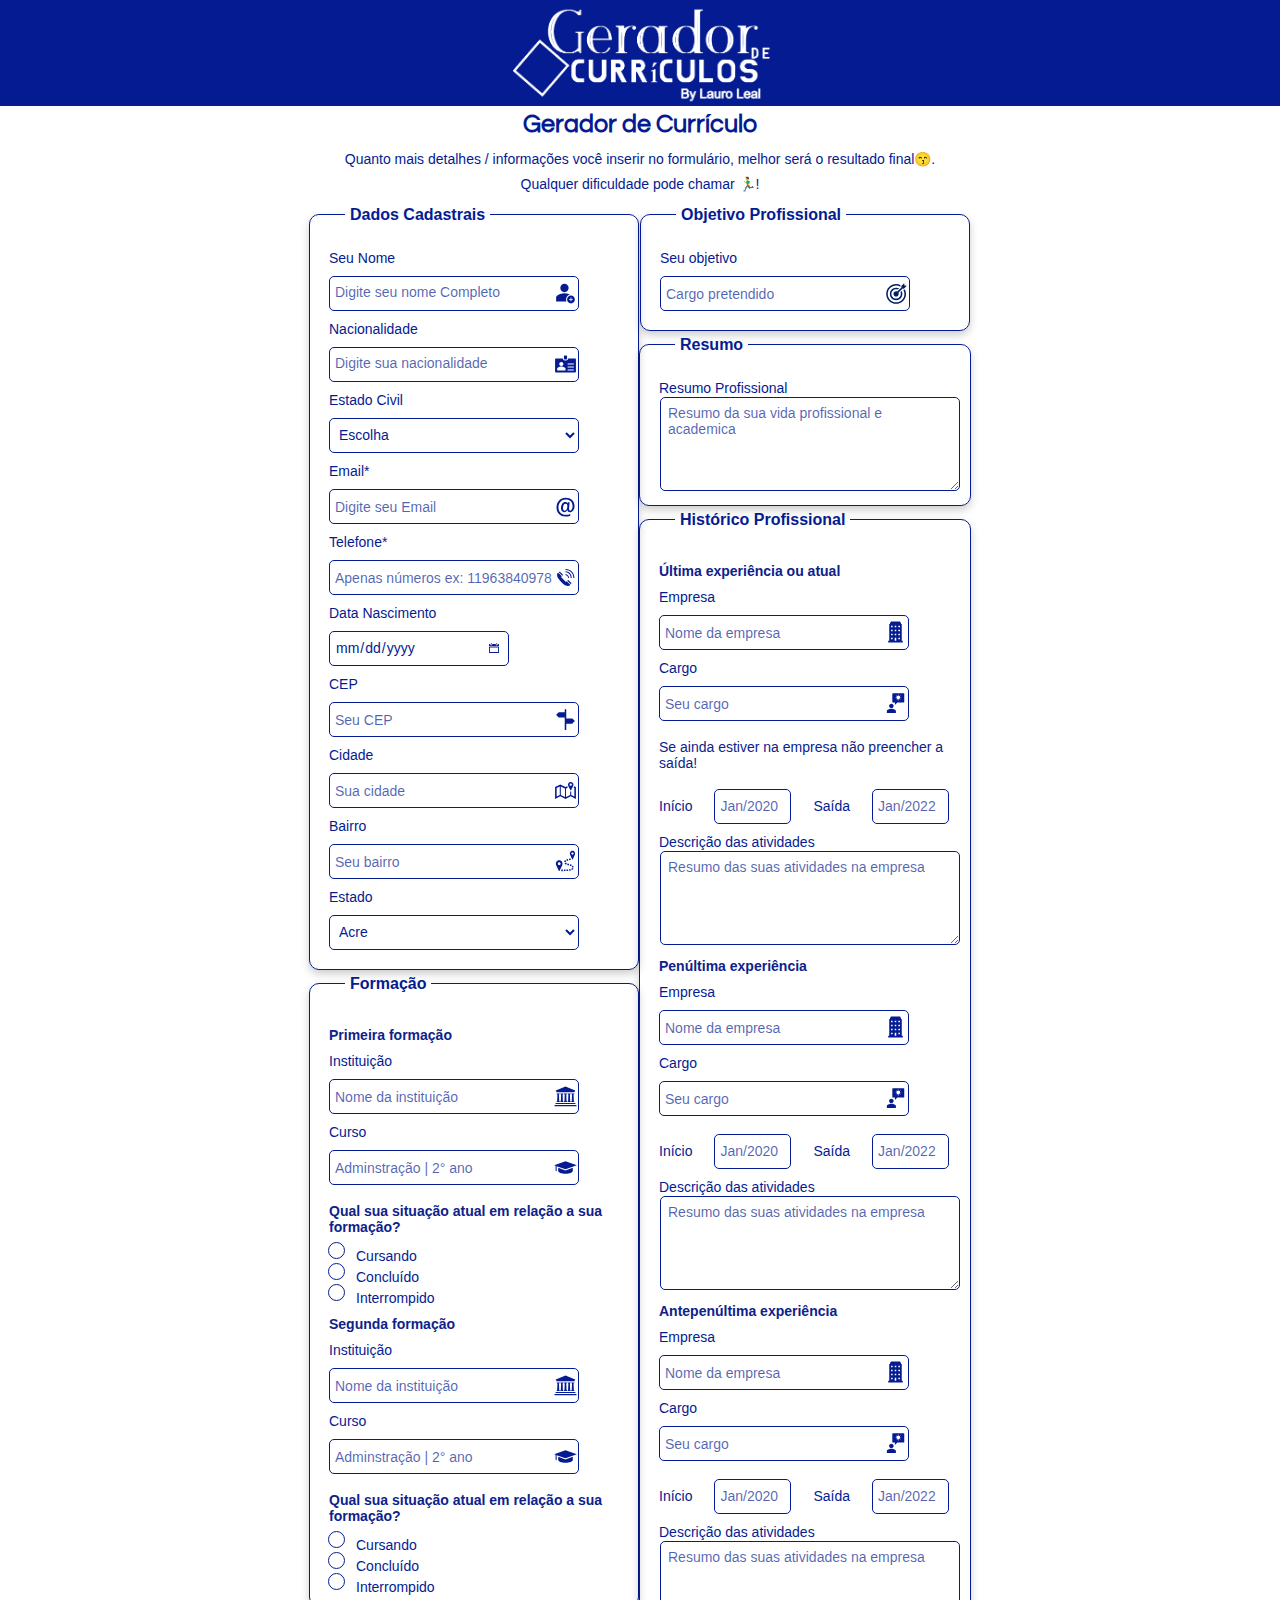
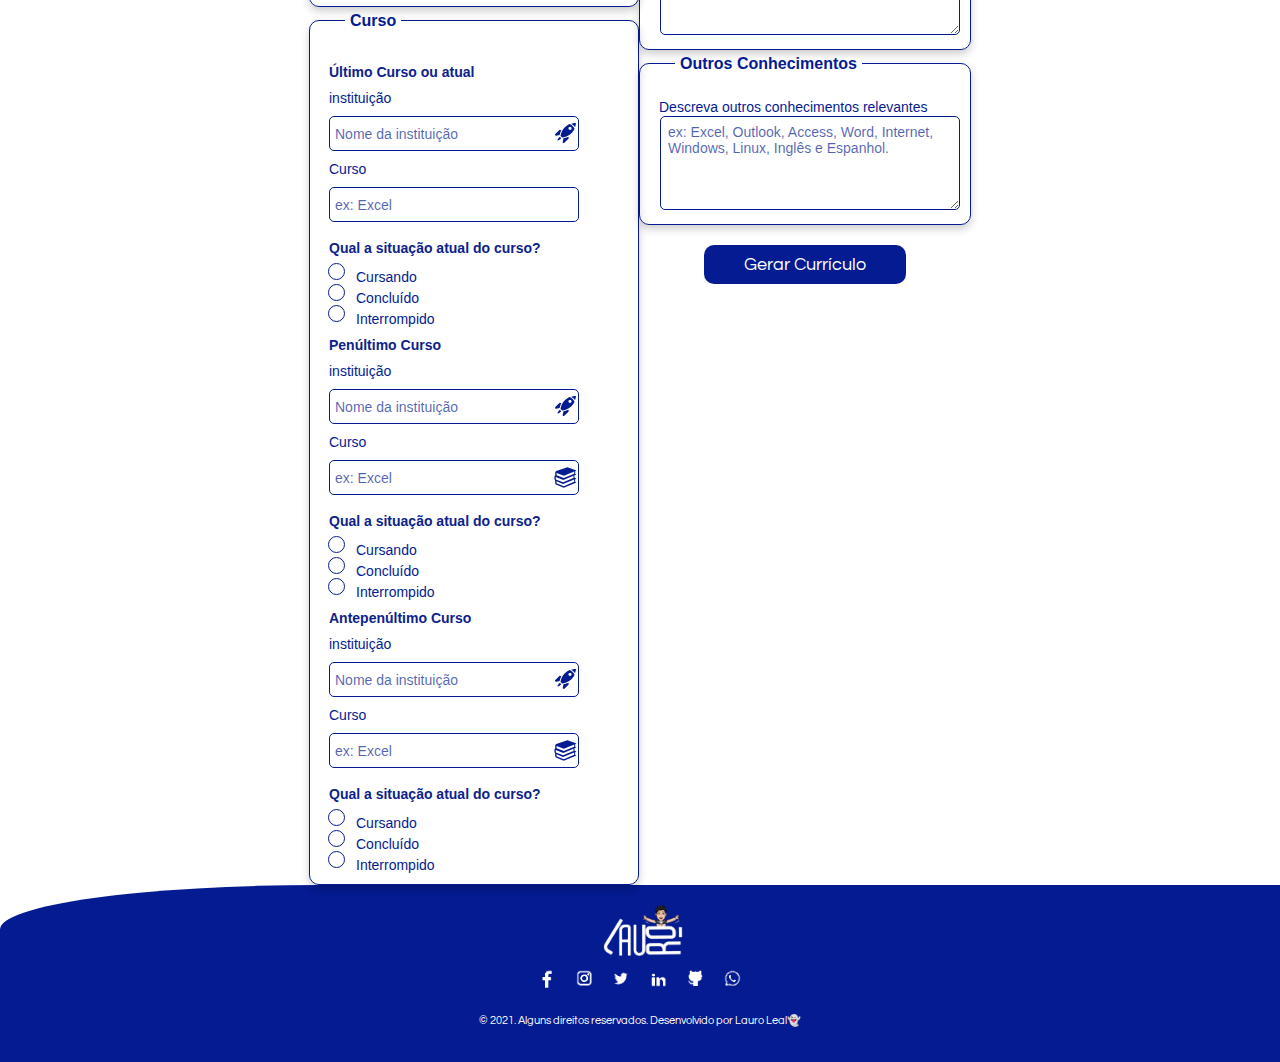
==== html/index.html @ 64fcfabd "testando a organização em pastas" ====
<!DOCTYPE html>
<html lang="pt-br">

<head>
    <meta charset="UTF-8">
    <meta http-equiv="X-UA-Compatible" content="IE=edge">
    <meta name="viewport" content="width=device-width, initial-scale=1.0">

    <!-- SEO -->
    <title>Gerador de Currículo</title>

    <link rel="stylesheet" href="/css/style__padrao.css">
    <link rel="stylesheet" href="/css/style__mobile.css">


    <meta name="description" content="Gerador de Currículo Online Gratis">
    <meta http-equiv="content-language" content="pt-br">
    <meta name="author" content="Lauro Leal">

    <!-- Favicon -->
    <link rel="icon" type="image/png" href="/img/lauro__icon.png">

    <!-- Opengraph -->
    <meta property="og:locale" content="pt_BR">
    <meta property="og:type" content="website">
    <meta property="og:title" content="Gerador de Currículo">
    <meta property="og:description" content="Gerador de Currículo Online Gratis">

</head>

<body>
    <header>
        <section class="box__interno">
            <section class="box__externo__conteudo">
                <img class="img__logo" src="/img/logo__novo.png">
            </section>
        </section>

    </header>
    <section>
        <form id="form" class="box_for" action="curriculo.html">
            <h1 class="p__titulo__padrao">Gerador de Currículo</h1>
            <p class="formulario__texto p__texto">Quanto mais detalhes / informações você inserir no formulário, melhor será o resultado final😙.</p>
            <p class="formulario__texto p__texto">Qualquer dificuldade pode chamar 🏃‍♂️!</p>
            <section id="formulario">
                <div class="box__externo">
                    <fieldset class=" teste">
                        <legend>Dados Cadastrais</legend>
                        <section>
                            <label class="formulario__texto" for="name">Seu Nome</label>
                            <input class="formulario__campo__menor3" type="text" id="name" name="name" placeholder="Digite seu nome Completo">
                        </section>
                        <section>
                            <label class="formulario__texto" for="nacionalidade">Nacionalidade</label>
                            <input class="formulario__campo__menor3" type="text" id="nacionalidade" name="nacionalidade" placeholder="Digite sua nacionalidade">
                        </section>
                        <section>
                            <label class="formulario__texto" for="estado__civil">Estado Civil</label>
                            <select class="formulario__campo__option" id="estado__civil" name="estado__civil">
                       <option class="formulario__campo__option__disabled" selected="" disabled="">Escolha</option>
                       <option class="formulario__campo__option__disabled" disabled="">Gênero Masculino</option>
                       <option  value="Solteiro">Solteiro</option>
                       <option  value="Casado">Casado</option>
                       <option  value="Divorciado">Divorciado</option>
                       <option  value="Viúvo">Viúvo</option>
                       <option class="formulario__campo__option__disabled" disabled="">Gênero Feminino</option>
                       <option  value="Solteira">Solteira</option>
                       <option  value="Casada">Casada</option>
                       <option  value="Divorciada">Divorciada</option>
                       <option  value="Viúva">Viúva</option>
                       <option class="formulario__campo__option__disabled" disabled="">Gênero Neutro</option>
                       <option  value="Solteirx">Solteirx</option>
                       <option  value="Casadx">Casadx</option>
                       <option  value="Divorciadx">Divorciadx</option>
                       <option  value="Viúvx">Viúvx</option>
                       </select>
                        </section>
                        <section>
                            <!-- Email-->
                            <label class="formulario__texto" for="email">Email*</label>
                            <input class="formulario__campo" type="email" id="email" name="email" placeholder="Digite seu Email">
                        </section>
                        <section>
                            <!-- Telefone (apenas números)-->
                            <label class="formulario__texto" for="telefone">Telefone*</label>
                            <input class="formulario__campo formulario__tel" type="tel" id="telefone" name="telefone" placeholder="Apenas números ex: 11963840978">
                        </section>
                        <section>
                            <!-- Data de nascimento (data)-->
                            <label class="formulario__texto" for="data">Data Nascimento</label>
                            <input class="formulario__campo formulario__data" type="date" id="data" name="data">
                        </section>
                        <!-- Toda essa parte do código foi retirada do 
                        https://velhobit.com.br/programacao/carregando-cep-cidades-dinamicamente.html -->
                        <!--Importando Script Jquery-->
                        <script type="text/javascript" src="https://code.jquery.com/jquery-3.2.1.min.js"></script>
                        <section>
                            <label class="formulario__texto" for="cep">CEP</label>
                            <input class="formulario__campo" id="cep" type="text" name="CEP" placeholder="Seu CEP" />
                            <!--
                            <label class="formulario__texto" for="logradouro">Logradouro</label>
                            <input class="formulario__campo" id="logradouro" type="text">
                            <label class="formulario__texto" for="numero">Número</label>
                            <input class="formulario__campo" id="numero" type="text" />  -->
                            <label class="formulario__texto" for="cidade">Cidade</label>
                            <input class="formulario__campo" id="cidade" name="cidade" type="text" placeholder="Sua cidade" />
                            <label class="formulario__texto" for="bairro">Bairro</label>
                            <input class="formulario__campo" id="bairro" name="bairro" type="text" placeholder="Seu bairro" />
                        </section>
                        <section>
                            <label class="formulario__texto" for="uf">Estado</label>
                            <select class="formulario__campo__option" id="uf" name="uf">
                            <option value="AC">Acre</option>
                            <option value="AL">Alagoas</option>
                            <option value="AP">Amapá</option>
                            <option value="AM">Amazonas</option>
                            <option value="BA">Bahia</option>
                            <option value="CE">Ceará</option>
                            <option value="DF">Distrito Federal</option>
                            <option value="ES">Espírito Santo</option>
                            <option value="GO">Goiás</option>
                            <option value="MA">Maranhão</option>
                            <option value="MT">Mato Grosso</option>
                            <option value="MS">Mato Grosso do Sul</option>
                            <option value="MG">Minas Gerais</option>
                            <option value="PA">Pará</option>
                            <option value="PB">Paraíba</option>
                            <option value="PR">Paraná</option>
                            <option value="PE">Pernambuco</option>
                            <option value="PI">Piauí</option>
                            <option value="RJ">Rio de Janeiro</option>
                            <option value="RN">Rio Grande do Norte</option>
                            <option value="RS">Rio Grande do Sul</option>
                            <option value="RO">Rondônia</option>
                            <option value="RR">Roraima</option>
                            <option value="SC">Santa Catarina</option>
                            <option value="SP">São Paulo</option>
                            <option value="SE">Sergipe</option>
                            <option value="TO">Tocantins</option>
                       </select>
                            <script type="text/javascript">
                                $("#cep").focusout(function() {
                                    //Início do Comando AJAX
                                    $.ajax({
                                        //O campo URL diz o caminho de onde virá os dados
                                        //É importante concatenar o valor digitado no CEP
                                        url: 'https://viacep.com.br/ws/' + $(this).val() + '/json/unicode/',
                                        //Aqui você deve preencher o tipo de dados que será lido,
                                        //no caso, estamos lendo JSON.
                                        dataType: 'json',
                                        //SUCESS é referente a função que será executada caso
                                        //ele consiga ler a fonte de dados com sucesso.
                                        //O parâmetro dentro da função se refere ao nome da variável
                                        //que você vai dar para ler esse objeto.
                                        success: function(resposta) {
                                            //Agora basta definir os valores que você deseja preencher
                                            //automaticamente nos campos acima.
                                            // $("#logradouro").val(resposta.logradouro);
                                            // $("#complemento").val(resposta.complemento);
                                            $("#bairro").val(resposta.bairro);
                                            $("#cidade").val(resposta.localidade);
                                            $("#uf").val(resposta.uf);
                                            //Vamos incluir para que o Número seja focado automaticamente
                                            //melhorando a experiência do usuário
                                            //$("#numero").focus();
                                        }
                                    });
                                });
                            </script>
                    </fieldset>



                    <!-- Formação -->


                    <fieldset class="teste">
                        <legend>Formação</legend>
                        <section>
                            <p class="formulario__texto__p">Primeira formação</p>
                            <!-- <label class="formulario__texto" for="formacao">Formação</label>
                            <select class="formulario__campo__option" id="formacao" name="formacao">
                             <option class="formulario__campo__option__disabled" selected="" disabled="">Escolha sua formação</option>
                             <option  value="Ensino Fundamental">Ensino Fundamental</option>
                             <option  value="Ensino Médio">Ensino Médio</option>
                             <option  value="Ensino Médio Técnico">Ensino Médio Técnico</option>
                             <option  value="Técnico">Curso Técnico</option>
                             <option  value="Bacharel">Superior Bacharelado</option>
                             <option  value="Tecnólogo">Superior Tecnólogo</option>
                             <option  value="Licenciatura">Superior Licenciatura</option>
                             <option  value="Pós">Superior Pós</option>
                           </select> -->

                            <!-- <label class="formulario__texto" for="inicio_curso">Início</label>
                            <input class="formulario__campo__forma" type="text" name="inicio_curso" placeholder="Jan/2020">
                            <label class="formulario__texto" for="saida_curso">Previsão / fim</label>
                            <input class="formulario__campo__forma" type="text" name="saida_curso" placeholder="Jan/2022"> -->

                            <section>
                                <label class="formulario__texto" for="escola__nome">Instituição</label>
                                <input class="formulario__campo" type="text" id="escola__nome" name="escola__nome" placeholder="Nome da instituição">
                            </section>
                            <label class="formulario__texto" for="nome__curso">Curso</label>
                            <input class="formulario__campo" type="text" id="nome__curso" name="nome__curso" placeholder="Adminstração | 2° ano">
                            <section>
                                <p class="formulario__texto__p">Qual sua situação atual em relação a sua formação?</p>
                                <div class="radio__flex">
                                    <section class="radio__block">
                                        <input class="formulario__radio" type="radio" id="cursando" name="situação__formacao__1" value="Cursando">
                                        <label class="formulario__texto" for="cursando">Cursando</label>
                                    </section>
                                    <section class="radio__block">
                                        <input class="formulario__radio" type="radio" id="concluido" name="situação__formacao__1" value="Concluído">
                                        <label class="formulario__texto" for="concluido">Concluído</label>
                                    </section>
                                    <section class="radio__block">
                                        <input class="formulario__radio" type="radio" id="interrompido" name="situação__formacao__1" value="Interrompido">
                                        <label class="formulario__texto" for="interrompido">Interrompido</label>
                                    </section>
                                </div>
                            </section>
                        </section>

                        <section>
                            <p class="formulario__texto__p">Segunda formação</p>
                            <!-- <label class="formulario__texto" for="formacao2">Formação</label>
                            <select class="formulario__campo__option" id="formacao__2" name="formacao2">
                             <option class="formulario__campo__option__disabled" selected="" disabled="">Escolha sua formação</option>
                             <option  value="Ensino Fundamental">Ensino Fundamental</option>
                             <option  value="Ensino Médio">Ensino Médio</option>
                             <option  value="Ensino Médio Técnico">Ensino Médio Técnico</option>
                             <option  value="Técnico">Curso Técnico</option>
                             <option  value="Bacharel">Superior Bacharelado</option>
                             <option  value="Tecnólogo">Superior Tecnólogo</option>
                             <option  value="Licenciatura">Superior Licenciatura</option>
                             <option  value="Pós">Superior Pós</option>
                           </select> -->

                            <!-- <label class="formulario__texto" for="inicio_curso">Início</label>
                            <input class="formulario__campo__forma" type="text" name="inicio_curso__2" placeholder="Jan/2020">
                            <label class="formulario__texto" for="saida_curso">Previsão / fim</label>
                            <input class="formulario__campo__forma" type="text" name="saida_curso__2" placeholder="Jan/2022"> -->

                            <section>
                                <label class="formulario__texto" for="escola__nome__2">Instituição</label>
                                <input class="formulario__campo" type="text" id="escola__nome__2" name="escola__nome__2" placeholder="Nome da instituição">
                            </section>
                            <label class="formulario__texto" for="nome__curso__2">Curso</label>
                            <input class="formulario__campo" type="text" id="nome__curso__2" name="nome__curso__2" placeholder="Adminstração | 2° ano">
                            <section>
                                <p class="formulario__texto__p">Qual sua situação atual em relação a sua formação?</p>
                                <div class="radio__flex">
                                    <section class="radio__block">
                                        <input class="formulario__radio" type="radio" name="situação__formacao__2" value="Cursando">
                                        <label class="formulario__texto" for="cursando">Cursando</label>
                                    </section>
                                    <section class="radio__block">
                                        <input class="formulario__radio" type="radio" name="situação__formacao__2" value="Concluído">
                                        <label class="formulario__texto" for="concluido">Concluído</label>
                                    </section>
                                    <section class="radio__block">
                                        <input class="formulario__radio" type="radio" name="situação__formacao__2" value="Interrompido">
                                        <label class="formulario__texto" for="interrompido">Interrompido</label>
                                    </section>
                                </div>
                            </section>
                        </section>
                    </fieldset>
                    <fieldset class="teste">
                        <legend>Curso</legend>
                        <section>
                            <p class="formulario__texto__p">Último Curso ou atual</p>
                            <label class="formulario__texto" for="local__curso1">instituição</label>
                            <input class="formulario__campo" type="text" id="local__curso1" name="local__curso1" placeholder="Nome da instituição">
                            <label class="formulario__texto" for="nome__curso1">Curso</label>
                            <input class="formulario__campo" type="text" id="nome__curso1" name="nome__curso1" placeholder="ex: Excel">
                            <!-- <label class="formulario__texto" for="inicio_curso1">Início</label>
                            <input class="formulario__campo__menor2" type="text" id="inicio_curso1" name="inicio_curso1" placeholder="Jan/2020">
                            <label class="formulario__texto" for="saida_curso1">Fim</label>
                            <input class="formulario__campo__menor2" type="text" id="saida_curso1" name="saida_curso1" placeholder="Jan/2022"> -->
                            <p class="formulario__texto__p">Qual a situação atual do curso?</p>
                            <div class="radio__flex">
                                <section class="radio__block">
                                    <input class="formulario__radio" type="radio" name="situação__curso__1" value="Cursando">
                                    <label class="formulario__texto" for="cursando">Cursando</label>
                                </section>
                                <section class="radio__block">
                                    <input class="formulario__radio" type="radio" name="situação__curso__1" value="Concluído">
                                    <label class="formulario__texto" for="concluido">Concluído</label>
                                </section>
                                <section class="radio__block">
                                    <input class="formulario__radio" type="radio" name="situação__curso__1" value="Interrompido">
                                    <label class="formulario__texto" for="interrompido">Interrompido</label>
                                </section>
                        </section>

                        <section>
                            <p class="formulario__texto__p">Penúltimo Curso</p>
                            <label class="formulario__texto" for="local__curso2">instituição</label>
                            <input class="formulario__campo" type="text" id="local__curso2" name="local__curso2" placeholder="Nome da instituição">
                            <label class="formulario__texto" for="nome__curso2">Curso</label>
                            <input class="formulario__campo" type="text" id="nome__curso2" name="nome__curso2" placeholder="ex: Excel">
                            <!-- <label class="formulario__texto" for="inicio_curso2">Início</label>
                            <input class="formulario__campo__menor2" type="text" id="inicio_curso2" name="inicio_curso2" placeholder="Jan/2020">
                            <label class="formulario__texto" for="saida_curso2">Fim</label>
                            <input class="formulario__campo__menor2" type="text" id="saida_curso2" name="saida_curso2" placeholder="Jan/2022"> -->
                            <p class="formulario__texto__p">Qual a situação atual do curso?</p>
                            <div class="radio__flex">
                                <section class="radio__block">
                                    <input class="formulario__radio" type="radio" name="situação__curso__2" value="Cursando">
                                    <label class="formulario__texto" for="cursando">Cursando</label>
                                </section>
                                <section class="radio__block">
                                    <input class="formulario__radio" type="radio" name="situação__curso__2" value="Concluído">
                                    <label class="formulario__texto" for="concluido">Concluído</label>
                                </section>
                                <section class="radio__block">
                                    <input class="formulario__radio" type="radio" name="situação__curso__2" value="Interrompido">
                                    <label class="formulario__texto" for="interrompido">Interrompido</label>
                                </section>
                        </section>

                        <section>
                            <p class="formulario__texto__p">Antepenúltimo Curso</p>
                            <label class="formulario__texto" for="local__curso3">instituição</label>
                            <input class="formulario__campo" type="text" id="local__curso3" name="local__curso3" placeholder="Nome da instituição">
                            <label class="formulario__texto" for="nome__curso3">Curso</label>
                            <input class="formulario__campo" type="text" id="nome__curso3" name="nome__curso3" placeholder="ex: Excel">
                            <!-- <label class="formulario__texto" for="inicio_curso3">Início</label>
                            <input class="formulario__campo__menor2" type="text" id="inicio_curso3" name="inicio_curso3" placeholder="Jan/2020">
                            <label class="formulario__texto" for="saida_curso3">Fim</label>
                            <input class="formulario__campo__menor2" type="text" id="saida_curso3" name="saida_curso3" placeholder="Jan/2022"> -->
                            <p class="formulario__texto__p">Qual a situação atual do curso?</p>
                            <div class="radio__flex">
                                <section class="radio__block">
                                    <input class="formulario__radio" type="radio" name="situação__curso__3" value="Cursando">
                                    <label class="formulario__texto" for="cursando">Cursando</label>
                                </section>
                                <section class="radio__block">
                                    <input class="formulario__radio" type="radio" name="situação__curso__3" value="Concluído">
                                    <label class="formulario__texto" for="concluido">Concluído</label>
                                </section>
                                <section class="radio__block">
                                    <input class="formulario__radio" type="radio" name="situação__curso__3" value="Interrompido">
                                    <label class="formulario__texto" for="interrompido">Interrompido</label>
                                </section>

                        </section>
                    </fieldset>
                    </div>
                    <div class="box__externo">

                        <fieldset class="teste">
                            <legend>Objetivo Profissional</legend>
                            <section>
                                <label class="formulario__texto" for="objetivo">Seu objetivo</label>
                                <input class="formulario__campo" id="objetivo" name="objetivo" placeholder="Cargo pretendido"></input>
                            </section>
                        </fieldset>

                        <fieldset class="teste">
                            <legend>Resumo</legend>
                            <section>
                                <label class="formulario__texto" for="resumo">Resumo Profissional</label>
                                <textarea class="formulario__textarea" id="resumo" name="resumo" rows="4" cols="50" placeholder="Resumo da sua vida profissional e academica"></textarea>
                            </section>
                        </fieldset>

                        <!-- Historico Profissional -->
                        <fieldset class="teste">
                            <legend>Histórico Profissional</legend>
                            <!-- Experiencia 1 -->
                            <section>
                                <p class="formulario__texto__p">Última experiência ou atual</p>
                                <label class="formulario__texto" for="name_empresa__1">Empresa</label>
                                <input class="formulario__campo" type="text" id="name_empresa__1" name="name_empresa__1" placeholder="Nome da empresa">
                                <label class="formulario__texto" for="cargo_empresa__1">Cargo</label>
                                <input class="formulario__campo" type="text" id="cargo_empresa__1" name="cargo_empresa__1" placeholder="Seu cargo">
                                <p class="formulario__texto__p2">Se ainda estiver na empresa não preencher a saída!</p>
                                <label class="formulario__texto" for="inicio_empresa__1">Início</label>
                                <input class="formulario__campo__menor" type="text" id="inicio_empresa__1" name="inicio_empresa__1" placeholder="Jan/2020">
                                <label class="formulario__texto" for="saida_empresa__1">Saída</label>
                                <input class="formulario__campo__menor" type="text" id="saida_empresa__1" name="saida_empresa__1" placeholder="Jan/2022">
                                <label class="formulario__texto" for="resumo__empresa1">Descrição das atividades</label>
                                <textarea class="formulario__textarea" id="resumo__empresa1" name="resumo__empresa1" rows="4" cols="50" placeholder="Resumo das suas atividades na empresa"></textarea>
                            </section>
                            <!-- Experiencia 2 -->
                            <section>
                                <p class="formulario__texto__p">Penúltima experiência</p>
                                <label class="formulario__texto" for="name_empresa__2">Empresa</label>
                                <input class="formulario__campo" type="text" id="name_empresa__2" name="name_empresa__2" placeholder="Nome da empresa">
                                <label class="formulario__texto" for="cargo_empresa__2">Cargo</label>
                                <input class="formulario__campo" type="text" id="cargo_empresa__2" name="cargo_empresa__2" placeholder="Seu cargo">
                                <label class="formulario__texto" for="inicio_empresa__2">Início</label>
                                <input class="formulario__campo__menor" type="text" id="inicio_empresa__2" name="inicio_empresa__2" placeholder="Jan/2020">
                                <label class="formulario__texto" for="saida_empresa__2">Saída</label>
                                <input class="formulario__campo__menor" type="text" id="saida_empresa__2" name="saida_empresa__2" placeholder="Jan/2022">
                                <label class="formulario__texto" for="resumo__empresa2">Descrição das atividades</label>
                                <textarea class="formulario__textarea" id="resumo__empresa2" name="resumo__empresa2" rows="4" cols="50" placeholder="Resumo das suas atividades na empresa"></textarea>
                            </section>
                            <!-- Experiencia 3 -->
                            <section>
                                <p class="formulario__texto__p">Antepenúltima experiência</p>
                                <label class="formulario__texto" for="name_empresa__3">Empresa</label>
                                <input class="formulario__campo" type="text" id="name_empresa__3" name="name_empresa__3" placeholder="Nome da empresa">
                                <label class="formulario__texto" for="cargo_empresa__3">Cargo</label>
                                <input class="formulario__campo" type="text" id="cargo_empresa__3" name="cargo_empresa__3" placeholder="Seu cargo">
                                <label class="formulario__texto" for="inicio_empresa__3">Início</label>
                                <input class="formulario__campo__menor" type="text" id="inicio_empresa__3" name="inicio_empresa__3" placeholder="Jan/2020">
                                <label class="formulario__texto" for="saida_empresa__3">Saída</label>
                                <input class="formulario__campo__menor" type="text" id="saida_empresa__3" name="saida_empresa__3" placeholder="Jan/2022">
                                <label class="formulario__texto" for="resumo__empresa3">Descrição das atividades</label>
                                <textarea class="formulario__textarea" id="resumo__empresa3" name="resumo__empresa3" rows="4" cols="50" placeholder="Resumo das suas atividades na empresa"></textarea>
                            </section>
                        </fieldset>
                        <!-- Outros Conhecimentos -->
                        <fieldset class="teste">
                            <legend>Outros Conhecimentos</legend>
                            <section>
                                <label class="formulario__texto" for="outros__conhecimentos">Descreva outros conhecimentos relevantes</label>
                                <textarea class="formulario__textarea" id="outros__conhecimentos" name="outros__conhecimentos" rows="4" cols="50" placeholder="ex: Excel, Outlook, Access, Word, Internet, Windows, Linux, Inglês e Espanhol."></textarea>
                            </section>
                        </fieldset>
                        <section class="centralizar__button">
                            <button type="submit" id="btGerarPDF">Gerar Currículo</button>
                        </section>

                    </div>
                    </section>
        </form>
        <script type="text/javascript" src="/js/action.js"></script>

        <!-- <section class="centralizar__button">
            <img src="https://media0.giphy.com/media/z24q9PQNlw19u/giphy.gif?cid=ecf05e47y3ti7bcxjpoyxmjfg7k1uhzmjibp9mtdgkm7brhw&rid=giphy.gif&ct=g">
        </section> 
    
    -->
        <footer>
            <section class="box__externo__conteudo">
                <img class="img__logo__footer" src="/img/logo__Lauro__2__novo.png">
            </section>

            <section class="box__externo__conteudo">
                <section>
                    <a class="facebook" href="https://www.facebook.com/lauroeleal/" target="_blank"> <img class="icones__sociais" src="/img/facebook_logo_dark.png"></a>
                    <a class="instagram" href="https://www.instagram.com/lauroeleal/" target="_blank"> <img class="icones__sociais" src="/img/instagram_logo-dark.png"></a>
                    <a class="twitter" href="https://twitter.com/lauroeleal" target="_blank"> <img class="icones__sociais" src="/img/twitter_logo_dark.png"></a>
                    <a class="linkedin" href="https://www.linkedin.com/in/lauroleal" target="_blank"> <img class="icones__sociais" src="/img/linkedin_logo_dark.png"></a>
                    <a class="github" href="https://github.com/lauroleal" target="_blank"><img class="icones__sociais" src="/img/GitHub_logo_da.png"></a>
                    <a class="whatsapp" href="https://api.whatsapp.com/send?phone=5511963840978" target="_blank"><img class="icones__sociais" src="/img/Whatsapp_logo_dark.png"></a>
                </section>
            </section>

            <section class="box__externo__conteudo">
                <p class="p__footer">© 2021. Alguns direitos reservados. Desenvolvido por Lauro Leal👻</p>
            </section>
        </footer>

</body>

</html>
---- css/style__padrao.css ----
/* Fonte externa para os textos*/

@import url('https://fonts.googleapis.com/css2?family=Montserrat:wght@400;700;900&display=swap');
@import url('https://fonts.googleapis.com/css2?family=Questrial&display=swap');
* {
    margin: 0;
    padding: 0;
    box-sizing: border-box;
}


/* estilizando a barra de rolagem*/


/* no Firefox */

* {
    scrollbar-width: thin;
    scrollbar-color: #041b91 rgb(255, 255, 255);
}


/* no Chrome, Edge, e Safari */

*::-webkit-scrollbar {
    width: 10px;
}

*::-webkit-scrollbar-track {
    background: rgb(255, 255, 255);
}

*::-webkit-scrollbar-thumb {
    background-color: #041b91;
    border-radius: 30px;
}


/* mudando a cor padrão quando um texto e selecionado */

::selection {
    background: #041b91;
    color: rgb(255, 255, 255);
}


/*#################################################################*/

body {
    background-color: #fff;
}

header {
    background-color: #041b91;
    width: 100%;
    height: auto;
}


/*Header*/

.box__interno {
    display: block;
}

.img__logo {
    width: 200px;
    height: auto;
    margin-top: 5px;
    margin-left: 5px;
}

.img__logo__footer {
    width: 100px;
    height: auto;
    margin-top: 5px;
    margin-left: 5px;
}


/*Corpo*/

.p__titulo__padrao {
    color: #041b91;
    font-family: 'Questrial';
    font-size: 25px;
    font-weight: bold;
    padding: 5px 0px 5px 0px;
    text-align: center;
}


/*#################################################################*/


/*Formulario*/

#formulario {
    display: flex;
    justify-content: center;
    width: 100%;
}

.box__externo {
    display: block;
    justify-content: center;
}

.formulario__texto {
    margin: 9px;
    font-family: 'PT Sans Narrow', sans-serif;
    font-size: 19px;
    color: #041b91;
}

.formulario__texto__p {
    margin: 9px;
    font-family: 'PT Sans Narrow', sans-serif;
    font-size: 18px;
    color: #0d228b;
    font-weight: bold;
}

.p__texto {
    text-align: center;
}

.formulario__texto__p2 {
    margin: 9px;
    font-family: 'PT Sans Narrow', sans-serif;
    font-size: 15px;
    color: #0d228b;
}


/*Propriedades do input dos formularios*/

.formulario__campo {
    border-radius: 5px;
    border: solid 1px #041b91;
    width: 300px;
    height: 35px;
    font-family: 'PT Sans Narrow', sans-serif;
    font-size: 19px;
    color: #041b91;
    padding: 5px;
    margin: 9px;
}

.formulario__campo__menor {
    border-radius: 5px;
    border: solid 1px #041b91;
    width: 120px;
    height: 35px;
    font-family: 'PT Sans Narrow', sans-serif;
    font-size: 19px;
    color: #041b91;
    padding: 5px;
    margin: 9px;
}


/* Para o campo nacionalidade*/

.formulario__campo__menor3 {
    border-radius: 5px;
    border: solid 1px #041b91;
    width: 280px;
    height: 35px;
    font-family: 'PT Sans Narrow', sans-serif;
    font-size: 19px;
    color: #041b91;
    padding: 5px;
    margin: 9px;
}

.formulario__campo__menor2,
.formulario__campo__forma {
    border-radius: 5px;
    border: solid 1px #041b91;
    width: 105px;
    height: 35px;
    font-family: 'PT Sans Narrow', sans-serif;
    font-size: 19px;
    color: #041b91;
    padding: 5px;
    margin: 9px;
}

.formulario__textarea {
    border-radius: 5px;
    border: solid 1px #041b91;
    width: 400px;
    max-height: 120px;
    font-family: 'PT Sans Narrow', sans-serif;
    font-size: 19px;
    color: #041b91;
    margin-left: 10px;
    padding: 2px;
}

.formulario__textarea::placeholder {
    color: #041c91af;
    font-size: 19px;
    font-family: 'PT Sans Narrow', sans-serif;
    padding: 5px;
}

.formulario__campo__option {
    border-radius: 5px;
    border: solid 1px #041b91;
    width: 300px;
    height: 35px;
    font-family: 'PT Sans Narrow', sans-serif;
    font-size: 19px;
    color: #041b91;
    padding: 5px;
    margin: 9px;
}

.formulario__campo__option__disabled {
    font-family: 'PT Sans Narrow', sans-serif;
    font-size: 19px;
    color: #041c91b6;
}


/*Cor da legenda do placeholder / caixa de texto*/

input::placeholder {
    color: #041c91af;
    font-size: 16px;
    font-family: 'PT Sans Narrow', sans-serif;
}


/*Cor das bordas dos campos dos formularios quando selecionado*/

.formulario__campo:focus,
input:focus,
select:focus,
.formulario__textarea:focus {
    box-shadow: 0 0 0 0;
    outline: 0;
}

.formulario__tel {
    margin: 9px;
}

.formulario__data {
    max-width: 180px;
    max-height: 35px;
}

.formulario__checkbox,
.formulario__radio {
    margin: 0 0 0 10px;
}


/*estrutura das categorias do formulario*/

fieldset {
    border-radius: 10px;
    box-shadow: 0 4px 8px 0 rgba(0, 0, 0, 0.2);
    width: 480px;
    height: auto;
    border: solid 1px #041b91;
    padding: 10px;
    margin-left: 8px;
    margin-bottom: 5px;
}


/*Titulos das categorias do formulario*/

legend {
    font-family: 'PT Sans Narrow', sans-serif;
    font-size: 20px;
    color: #041b91;
    font-weight: bold;
    margin-left: 25px;
    margin-bottom: 10px;
    padding: 5px;
}


/* manipulando as propriedades do input radio  / Funciona no Google */

input[type='radio']:after {
    width: 15px;
    height: 15px;
    border-radius: 15px;
    top: -2px;
    left: -2px;
    position: relative;
    background-color: #ffffff;
    content: '';
    display: inline-block;
    visibility: visible;
    border: 1px solid #041b91;
}

input[type='radio']:checked:after {
    width: 15px;
    height: 15px;
    border-radius: 15px;
    top: -2px;
    left: -2px;
    position: relative;
    background-color: #041b91;
    content: '';
    display: inline-block;
    visibility: visible;
    border: 1px solid white;
}


/* manipulando as propriedades do input checkbox'  / Funciona no Google */

input[type='checkbox']:after {
    width: 15px;
    height: 15px;
    margin: 0 5px 5px 5px;
    top: -1px;
    left: -5px;
    position: relative;
    background-color: #ffffff;
    content: '';
    display: inline-block;
    visibility: visible;
    border: 1px solid #041b91;
}

input[type='checkbox']:checked:after {
    width: 15px;
    height: 15px;
    margin: 0 5px 5px 5px;
    top: -1px;
    left: -5px;
    position: relative;
    background-color: #041b91;
    content: '';
    display: inline-block;
    visibility: visible;
    border: 1px solid white;
}


/* colocando um icone no campo do formulario do text/nome como background */

input[id="name"] {
    background-image: url("/img/perfil.svg");
    background-size: 25px;
    background-position: 4px 4px;
    background-position-x: right;
    background-repeat: no-repeat;
}

input[id="nacionalidade"] {
    background-image: url("/img/nacionalidade.svg");
    background-size: 25px;
    background-position: 4px 4px;
    background-position-x: right;
    background-repeat: no-repeat;
}

input[type='tel'] {
    background-image: url("/img/telefone.svg");
    background-size: 25px;
    background-position: 4px 4px;
    background-position-x: right;
    background-repeat: no-repeat;
}

input[type='email'] {
    background-image: url("/img/email.svg");
    background-size: 25px;
    background-position: 4px 4px;
    background-position-x: right;
    background-repeat: no-repeat;
}

input[id="cep"] {
    background-image: url("/img/cep.svg");
    background-size: 25px;
    background-position: 4px 4px;
    background-position-x: right;
    background-repeat: no-repeat;
}

input[id="bairro"] {
    background-image: url("/img/bairro.svg");
    background-size: 25px;
    background-position: 4px 4px;
    background-position-x: right;
    background-repeat: no-repeat;
}

input[id="cidade"] {
    background-image: url("/img/cidade.svg");
    background-size: 25px;
    background-position: 4px 4px;
    background-position-x: right;
    background-repeat: no-repeat;
}


/* colocando um icone no campo do formulario do date como background */


/* 
input[type='date'] {
    background-image: url("data.svg");
    z-index: 100px;
    background-size: 25px;
    background-position-y: 4px;
    background-position-x: 146px;
    background-repeat: no-repeat;
} */


/* webkit para manipular as cores / comportamento do input data / Funciona no Google*/

::-webkit-datetime-edit-month-field:hover,
::-webkit-datetime-edit-day-field:hover,
::-webkit-datetime-edit-year-field:hover {
    background-color: #041b91;
    color: #fff
}

::-webkit-datetime-edit-year-field:focus,
::-webkit-datetime-edit-month-field:focus,
::-webkit-datetime-edit-day-field:focus {
    background-color: #041b91;
    color: #fff;
}


/* webkit para trocar o incone padão do input data / Funciona no Google*/

::-webkit-calendar-picker-indicator {
    background-image: url("/img/data.svg");
}

input[id="escola__nome"] {
    background-image: url("/img/instituicao.svg");
    background-size: 25px;
    background-position: 4px 4px;
    background-position-x: right;
    background-repeat: no-repeat;
}

input[id="escola__nome__2"] {
    background-image: url("/img/instituicao.svg");
    background-size: 25px;
    background-position: 4px 4px;
    background-position-x: right;
    background-repeat: no-repeat;
}

input[id="nome__curso"] {
    background-image: url("/img/formacao.svg");
    background-size: 25px;
    background-position: 4px 4px;
    background-position-x: right;
    background-repeat: no-repeat;
}

input[id="nome__curso__2"] {
    background-image: url("/img/formacao.svg");
    background-size: 25px;
    background-position: 4px 4px;
    background-position-x: right;
    background-repeat: no-repeat;
}

input[id="local__curso1"] {
    background-image: url("/img/curso.svg");
    background-size: 25px;
    background-position: 4px 4px;
    background-position-x: right;
    background-repeat: no-repeat;
}

input[id="local__curso3"] {
    background-image: url("/img/curso.svg");
    background-size: 25px;
    background-position: 4px 4px;
    background-position-x: right;
    background-repeat: no-repeat;
}

input[id="local__curso2"] {
    background-image: url("/img/curso.svg");
    background-size: 25px;
    background-position: 4px 4px;
    background-position-x: right;
    background-repeat: no-repeat;
}

input[id="nome__curso1"] {
    background-image: url("nome__curso.svg");
    background-size: 25px;
    background-position: 4px 4px;
    background-position-x: right;
    background-repeat: no-repeat;
}

input[id="nome__curso2"] {
    background-image: url("/img/nome__curso.svg");
    background-size: 25px;
    background-position: 4px 4px;
    background-position-x: right;
    background-repeat: no-repeat;
}

input[id="nome__curso3"] {
    background-image: url("/img/nome__curso.svg");
    background-size: 25px;
    background-position: 4px 4px;
    background-position-x: right;
    background-repeat: no-repeat;
}


/* textarea[id="resumo"] {
    background-image: url("resumo.svg");
    background-size: 35px;
    background-position: 4px 4px;
    background-position-x: right;
    background-repeat: no-repeat;
} */

input[id="name_empresa__1"] {
    background-image: url("/img/empresa.svg");
    background-size: 25px;
    background-position: 4px 4px;
    background-position-x: right;
    background-repeat: no-repeat;
}

input[id="name_empresa__2"] {
    background-image: url("/img/empresa.svg");
    background-size: 25px;
    background-position: 4px 4px;
    background-position-x: right;
    background-repeat: no-repeat;
}

input[id="name_empresa__3"] {
    background-image: url("/img/empresa.svg");
    background-size: 25px;
    background-position: 4px 4px;
    background-position-x: right;
    background-repeat: no-repeat;
}

input[id="cargo_empresa__1"] {
    background-image: url("/img/cargo.svg");
    background-size: 25px;
    background-position: 4px 4px;
    background-position-x: right;
    background-repeat: no-repeat;
}

input[id="cargo_empresa__2"] {
    background-image: url("/img/cargo.svg");
    background-size: 25px;
    background-position: 4px 4px;
    background-position-x: right;
    background-repeat: no-repeat;
}

input[id="cargo_empresa__3"] {
    background-image: url("/img/cargo.svg");
    background-size: 25px;
    background-position: 4px 4px;
    background-position-x: right;
    background-repeat: no-repeat;
}

input[id="objetivo"] {
    background-image: url("/img/objetivo.svg");
    background-size: 25px;
    background-position: 4px 4px;
    background-position-x: right;
    background-repeat: no-repeat;
}


/* 
textarea[id="resumo__empresa1"] {
    background-image: url("/img/fun.svg");
    background-size: 35px;
    background-position: 4px 4px;
    background-position-x: right;
    background-repeat: no-repeat;
}

textarea[id="resumo__empresa2"] {
    background-image: url("fun.svg");
    background-size: 35px;
    background-position: 4px 4px;
    background-position-x: right;
    background-repeat: no-repeat;
}

textarea[id="resumo__empresa3"] {
    background-image: url("/img/fun.svg");
    background-size: 35px;
    background-position: 4px 4px;
    background-position-x: right;
    background-repeat: no-repeat;
} */


/* textarea[id="outros__conhecimentos"] {
    background-image: url("/img/resu.svg");
    background-size: 35px;
    background-position: 4px 4px;
    background-position-x: right;
    background-repeat: no-repeat;
} */


/*tipo resetando os atributos padroes da tag button*/

button {
    background-color: #041b91;
    color: #fff;
    font-family: 'Questrial', sans-serif;
    font-size: 18px;
    padding: 10px 40px;
    margin-top: 20px;
    margin-bottom: 20px;
    border-radius: 10px;
    cursor: pointer;
    text-decoration: none;
    text-align: center;
    border: none;
    align-items: center;
}

button:hover {
    background-color: #041c91b6;
}

.centralizar__button {
    text-align: center;
    align-items: center;
}


/*#################################################################*/


/*Footer*/

footer {
    background-color: #041b91;
    padding: 15px 0 15px 0;
    border-top-left-radius: 25%;
}

.box__externo__conteudo {
    display: flex;
    justify-content: center;
}

.icones__sociais {
    width: 33px;
    height: auto;
    margin: 5px 0px 5px 0px;
}

.p__footer {
    color: #fff;
    margin: 10px;
    font-family: 'Questrial';
    font-size: 13px;
    padding-bottom: 10px;
}


/*Hover icones sociais*/

a.facebook:hover {
    content: url(/img/facebook_logo.png);
    width: 33px;
    height: auto;
    margin: 5px 0px 5px 0px;
}

a.instagram:hover {
    content: url(/img/instagram_logo.png);
    width: 33px;
    height: auto;
    margin: 5px 0px 5px 0px;
}

a.twitter:hover {
    content: url(/img/twitter_logo.png);
    width: 33px;
    height: auto;
    margin: 5px 0px 5px 0px;
}

a.linkedin:hover {
    content: url(/img/linkedin_logo.png);
    width: 33px;
    height: auto;
    margin: 5px 0px 5px 0px;
}

a.github:hover {
    content: url(/img/GitHub_logo_dark.png);
    width: 33px;
    height: auto;
    margin: 5px 0px 5px 0px;
}

a.whatsapp:hover {
    content: url(/img/Whatsapp_logo.png);
    width: 33px;
    height: auto;
    margin: 5px 0px 5px 0px;
}
---- css/style__mobile.css ----
/*
Nest hub 1024 ok
Nest hub Max 1280 ok 
*/

@media only screen and (max-width: 1280px) {
    .img__logo {
        width: 260px;
    }
    .img__logo__footer {
        width: 80px;
    }
    /*Formulario*/
    #formulario {
        display: flex;
    }
    .box__externo {
        display: block;
    }
    fieldset {
        width: 330px;
        margin: 0 auto;
    }
    .formulario__textarea {
        width: 300px;
    }
    .formulario__campo {
        width: 250px;
    }
    /*historico profissional data*/
    .formulario__campo__menor {
        width: 77px;
        font-size: 14px;
    }
    .formulario__data {
        width: 300px;
        font-size: 14px;
        background-color: #ffffff;
    }
    .formulario__campo__option {
        width: 250px;
        font-size: 14px;
        background-color: #ffffff;
    }
    /* Para o campo nacionalidade*/
    .formulario__campo__menor3 {
        width: 250px;
        font-size: 12px;
    }
    /*formação data*/
    .formulario__campo__menor2 {
        width: 70px;
        font-size: 14px;
    }
    .formulario__campo__forma {
        width: 52px;
    }
    .formulario__texto {
        font-size: 14px;
    }
    .formulario__texto__p {
        font-size: 14px;
    }
    .formulario__texto__p2 {
        font-size: 14px;
    }
    input::placeholder {
        font-size: 14px;
    }
    .formulario__textarea::placeholder {
        font-size: 14px;
    }
    option::placeholder {
        font-size: 14px;
    }
    legend {
        font-size: 16px;
    }
    /*Titulos das categorias do formulario*/
    .p__footer {
        font-size: 11px;
    }
}


/*
Ipad Air 820 ok
Ipad Mini 768 ok
Surface pro 7 912 ok 
*/

@media only screen and (max-width: 912px) {
    .img__logo {
        width: 260px;
    }
    .img__logo__footer {
        width: 80px;
    }
    /*Formulario*/
    #formulario {
        display: flex;
    }
    .box__externo {
        display: block;
        justify-content: center;
    }
    fieldset {
        width: 330px;
    }
    .formulario__textarea {
        width: 300px;
    }
    .formulario__campo {
        width: 250px;
    }
    /*historico profissional data*/
    .formulario__campo__menor {
        width: 77px;
        font-size: 12px;
    }
    .formulario__data {
        width: 300px;
        font-size: 12px;
    }
    .formulario__campo__option {
        width: 250px;
        font-size: 12px;
    }
    /* Para o campo nacionalidade*/
    .formulario__campo__menor3 {
        width: 250px;
        font-size: 12px;
    }
    /*formação data*/
    .formulario__campo__menor2 {
        width: 65px;
        font-size: 12px;
    }
    .formulario__texto {
        font-size: 10px;
    }
    .formulario__texto__p {
        font-size: 12px;
    }
    .formulario__texto__p2 {
        font-size: 12px;
    }
    input::placeholder {
        font-size: 12px;
    }
    .formulario__textarea::placeholder {
        font-size: 12px;
    }
    option::placeholder {
        font-size: 12px;
    }
    legend {
        font-size: 16px;
    }
    /*Titulos das categorias do formulario*/
    .p__footer {
        font-size: 11px;
    }
    .formulario__campo__option__disabled {
        font-size: 12px;
    }
}


/*Formulario*/

@media only screen and (max-width: 540px) {
    /*Formulario*/
    #formulario {
        display: block;
    }
    .box__externo {
        display: block;
        justify-content: center;
    }
    fieldset {
        width: 330px;
        margin: 0 auto;
    }
    .formulario__texto {
        font-size: 13px;
    }
    .formulario__texto__p {
        font-size: 13px;
    }
    .formulario__texto__p2 {
        font-size: 13px;
    }
    input::placeholder {
        font-size: 13px;
    }
    .formulario__textarea::placeholder {
        font-size: 13px;
    }
    option::placeholder {
        font-size: 13px;
    }
    legend {
        font-size: 16px;
    }
    .formulario__campo__option__disabled {
        font-size: 11px;
    }
}


/*
Iphone xr 414
Samsung galaxy s20 
Samsung galaxy a51 
Pixel 5
Iphone 12 Pro
Samsung galaxy s8
Iphone SE 
*/

@media only screen and (max-width: 414px) {
    .img__logo {
        width: 260px;
    }
    .img__logo__footer {
        width: 80px;
    }
    /*Formulario*/
    #formulario {
        display: block;
    }
    .box__externo {
        display: block;
        justify-content: center;
    }
    fieldset {
        width: 300px;
        margin: 0 auto;
    }
    .formulario__textarea {
        width: 260px;
    }
    .formulario__campo {
        width: 230px;
    }
    /*historico profissional data*/
    .formulario__campo__menor {
        width: 170px;
        font-size: 13px;
    }
    .formulario__data {
        width: 150px;
        font-size: 13px;
    }
    .formulario__campo__option {
        width: 230px;
    }
    /* Para o campo nacionalidade*/
    .formulario__campo__menor3 {
        width: 230px;
        font-size: 13px;
    }
    /*formação data*/
    .formulario__campo__menor2 {
        width: 170px;
        font-size: 13px;
    }
    .formulario__campo__forma {
        width: 150px;
    }
    .formulario__texto {
        font-size: 13px;
    }
    .formulario__texto__p {
        font-size: 13px;
    }
    input::placeholder {
        font-size: 13px;
    }
    .formulario__textarea::placeholder {
        font-size: 13px;
    }
    option::placeholder {
        font-size: 13px;
    }
    legend {
        font-size: 16px;
    }
    /*Titulos das categorias do formulario*/
    .formulario__campo__option__disabled {
        font-size: 10px;
    }
}

@media only screen and (max-width: 280px) {
    .img__logo {
        width: 200px;
    }
    fieldset {
        width: 270px;
        margin: 0 auto;
    }
    .formulario__textarea {
        width: 240px;
    }
    .formulario__campo {
        width: 240px;
    }
    /*historico profissional data*/
    .formulario__campo__menor {
        width: 150px;
    }
    .formulario__data {
        width: 240px;
        font-size: 14px;
    }
    .formulario__campo__option {
        width: 240px;
        font-size: 14px;
    }
    /* Para o campo nacionalidade*/
    .formulario__campo__menor3 {
        width: 240px;
    }
    /*formação data*/
    .formulario__campo__menor2 {
        width: 150px;
    }
    /*formação data*/
    .formulario__campo__forma {
        width: 130px;
    }
    .formulario__texto {
        font-size: 14px;
    }
    .formulario__texto__p {
        font-size: 13px;
    }
    input::placeholder {
        font-size: 14px;
    }
    .formulario__textarea::placeholder {
        font-size: 14px;
    }
    option::placeholder {
        font-size: 14px;
    }
    legend {
        font-size: 15px;
    }
    /*Titulos das categorias do formulario*/
    .p__footer {
        font-size: 11px;
    }
    /* manipulando as propriedades do input radio  / Funciona no Google */
    input[type='radio'] {
        width: 15px;
        height: 15px;
        border-radius: 15px;
        margin-left: 30px;
    }
    input[type='radio']:after {
        width: 15px;
        height: 15px;
        border-radius: 15px;
    }
    input[type='radio']:checked:after {
        width: 15px;
        height: 15px;
        border-radius: 15px;
    }
    .radio__flex {
        display: flex;
    }
    .radio__block {
        display: center;
    }
    .p__footer {
        font-size: 8.4px;
    }
}
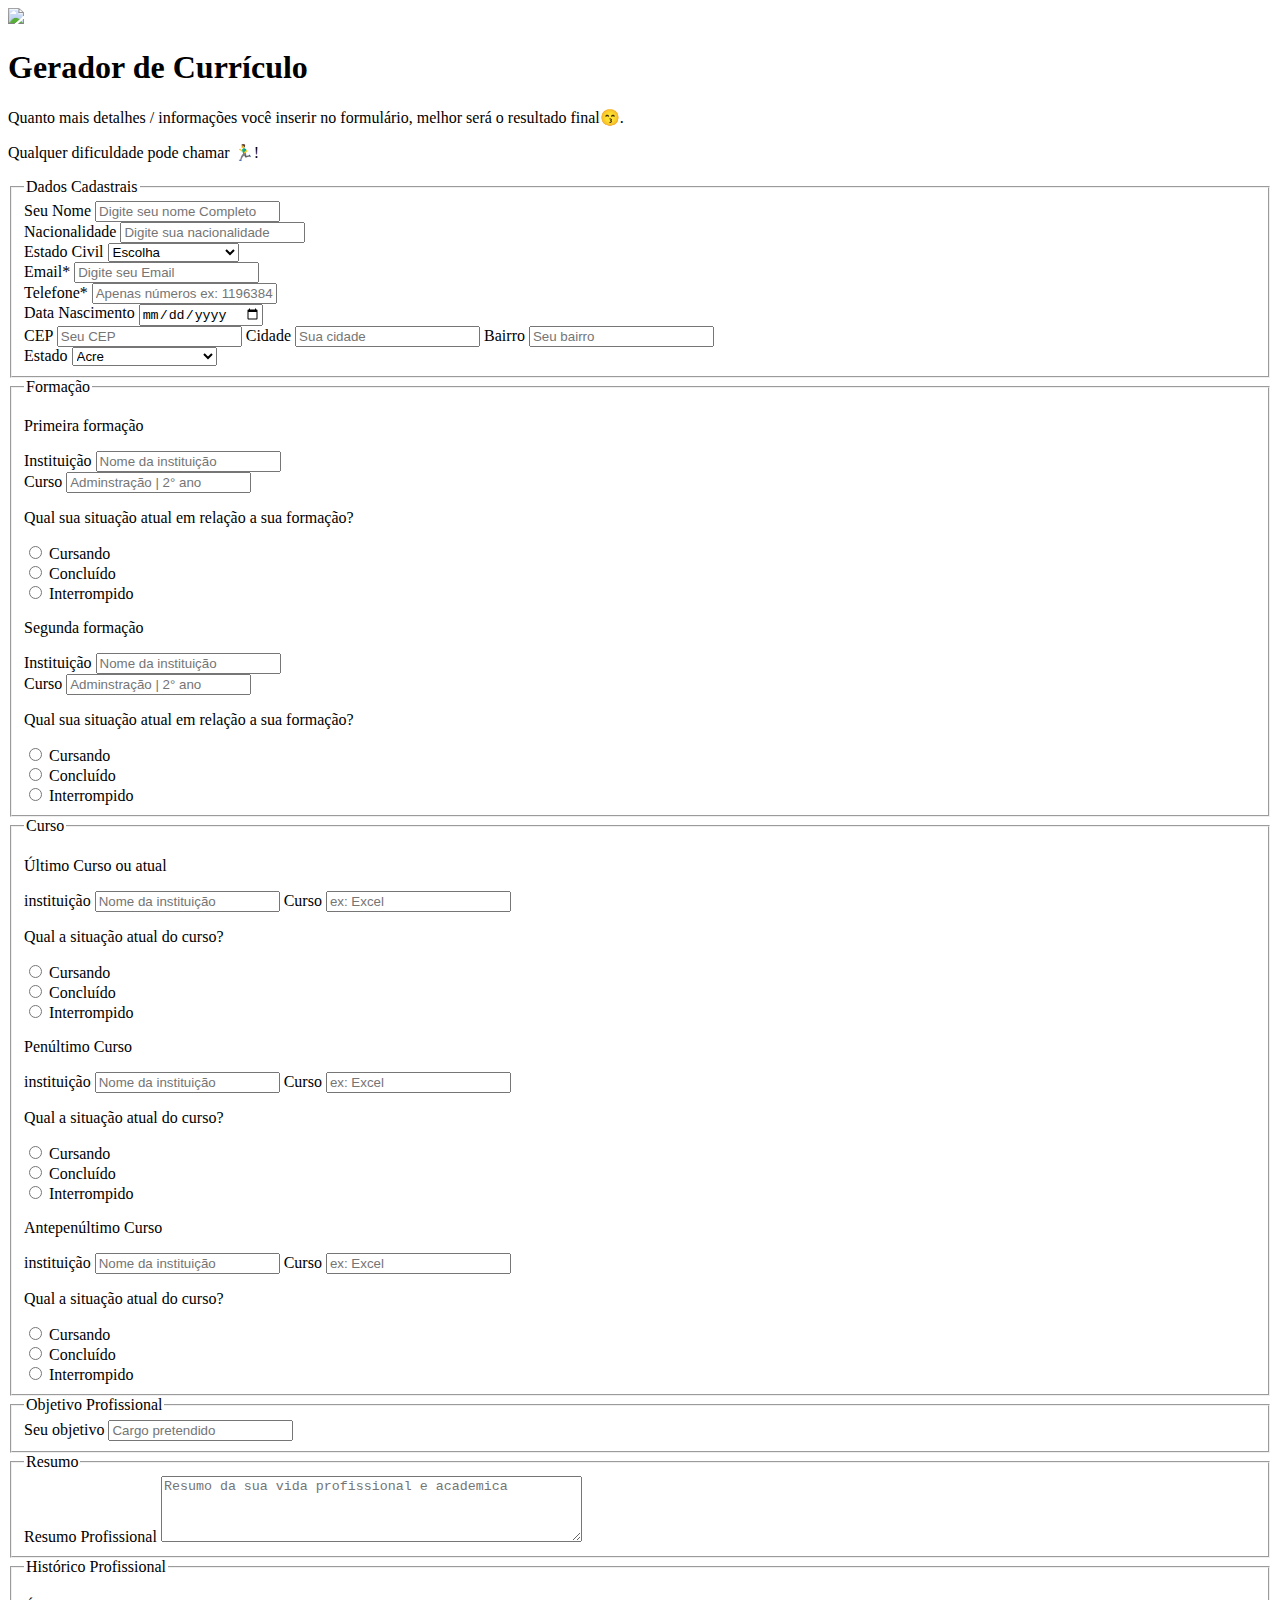
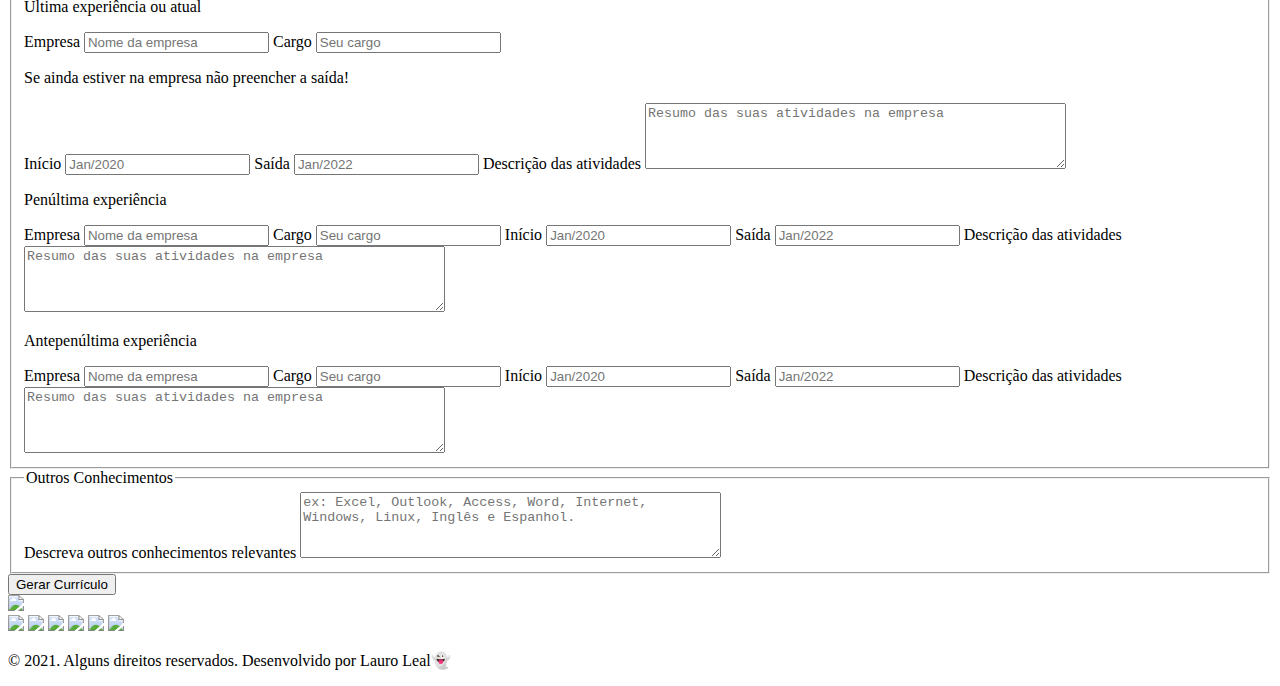
==== commit 08601bd6: "testando a organização de pastas com a dica do Igor" ====
--- a/html/index.html
+++ b/html/index.html
@@ -9,8 +9,8 @@
     <!-- SEO -->
     <title>Gerador de Currículo</title>
 
-    <link rel="stylesheet" href="/css/style__padrao.css">
-    <link rel="stylesheet" href="/css/style__mobile.css">
+    <link rel="stylesheet" href="gerador-de-curriculo/css/style__padrao.css">
+    <link rel="stylesheet" href="gerador-de-curriculo/css/style__mobile.css">
 
 
     <meta name="description" content="Gerador de Currículo Online Gratis">
@@ -18,7 +18,7 @@
     <meta name="author" content="Lauro Leal">
 
     <!-- Favicon -->
-    <link rel="icon" type="image/png" href="/img/lauro__icon.png">
+    <link rel="icon" type="image/png" href="gerador-de-curriculo/img/lauro__icon.png">
 
     <!-- Opengraph -->
     <meta property="og:locale" content="pt_BR">
@@ -32,13 +32,13 @@
     <header>
         <section class="box__interno">
             <section class="box__externo__conteudo">
-                <img class="img__logo" src="/img/logo__novo.png">
+                <img class="img__logo" src="gerador-de-curriculo/img/logo__novo.png">
             </section>
         </section>
 
     </header>
     <section>
-        <form id="form" class="box_for" action="curriculo.html">
+        <form id="form" class="box_for" action="gerador-de-curriculo/curriculo.html">
             <h1 class="p__titulo__padrao">Gerador de Currículo</h1>
             <p class="formulario__texto p__texto">Quanto mais detalhes / informações você inserir no formulário, melhor será o resultado final😙.</p>
             <p class="formulario__texto p__texto">Qualquer dificuldade pode chamar 🏃‍♂️!</p>
@@ -428,7 +428,7 @@
                     </div>
                     </section>
         </form>
-        <script type="text/javascript" src="/js/action.js"></script>
+        <script type="text/javascript" src="gerador-de-curriculo/js/action.js"></script>
 
         <!-- <section class="centralizar__button">
             <img src="https://media0.giphy.com/media/z24q9PQNlw19u/giphy.gif?cid=ecf05e47y3ti7bcxjpoyxmjfg7k1uhzmjibp9mtdgkm7brhw&rid=giphy.gif&ct=g">
@@ -437,17 +437,17 @@
     -->
         <footer>
             <section class="box__externo__conteudo">
-                <img class="img__logo__footer" src="/img/logo__Lauro__2__novo.png">
+                <img class="img__logo__footer" src="gerador-de-curriculo/img/logo__Lauro__2__novo.png">
             </section>
 
             <section class="box__externo__conteudo">
                 <section>
-                    <a class="facebook" href="https://www.facebook.com/lauroeleal/" target="_blank"> <img class="icones__sociais" src="/img/facebook_logo_dark.png"></a>
-                    <a class="instagram" href="https://www.instagram.com/lauroeleal/" target="_blank"> <img class="icones__sociais" src="/img/instagram_logo-dark.png"></a>
-                    <a class="twitter" href="https://twitter.com/lauroeleal" target="_blank"> <img class="icones__sociais" src="/img/twitter_logo_dark.png"></a>
-                    <a class="linkedin" href="https://www.linkedin.com/in/lauroleal" target="_blank"> <img class="icones__sociais" src="/img/linkedin_logo_dark.png"></a>
-                    <a class="github" href="https://github.com/lauroleal" target="_blank"><img class="icones__sociais" src="/img/GitHub_logo_da.png"></a>
-                    <a class="whatsapp" href="https://api.whatsapp.com/send?phone=5511963840978" target="_blank"><img class="icones__sociais" src="/img/Whatsapp_logo_dark.png"></a>
+                    <a class="facebook" href="https://www.facebook.com/lauroeleal/" target="_blank"> <img class="icones__sociais" src="gerador-de-curriculo/img/facebook_logo_dark.png"></a>
+                    <a class="instagram" href="https://www.instagram.com/lauroeleal/" target="_blank"> <img class="icones__sociais" src="gerador-de-curriculo/img/instagram_logo-dark.png"></a>
+                    <a class="twitter" href="https://twitter.com/lauroeleal" target="_blank"> <img class="icones__sociais" src="gerador-de-curriculo/img/twitter_logo_dark.png"></a>
+                    <a class="linkedin" href="https://www.linkedin.com/in/lauroleal" target="_blank"> <img class="icones__sociais" src="gerador-de-curriculo/img/linkedin_logo_dark.png"></a>
+                    <a class="github" href="https://github.com/lauroleal" target="_blank"><img class="icones__sociais" src="gerador-de-curriculo/img/GitHub_logo_da.png"></a>
+                    <a class="whatsapp" href="https://api.whatsapp.com/send?phone=5511963840978" target="_blank"><img class="icones__sociais" src="gerador-de-curriculo/img/Whatsapp_logo_dark.png"></a>
                 </section>
             </section>
 
